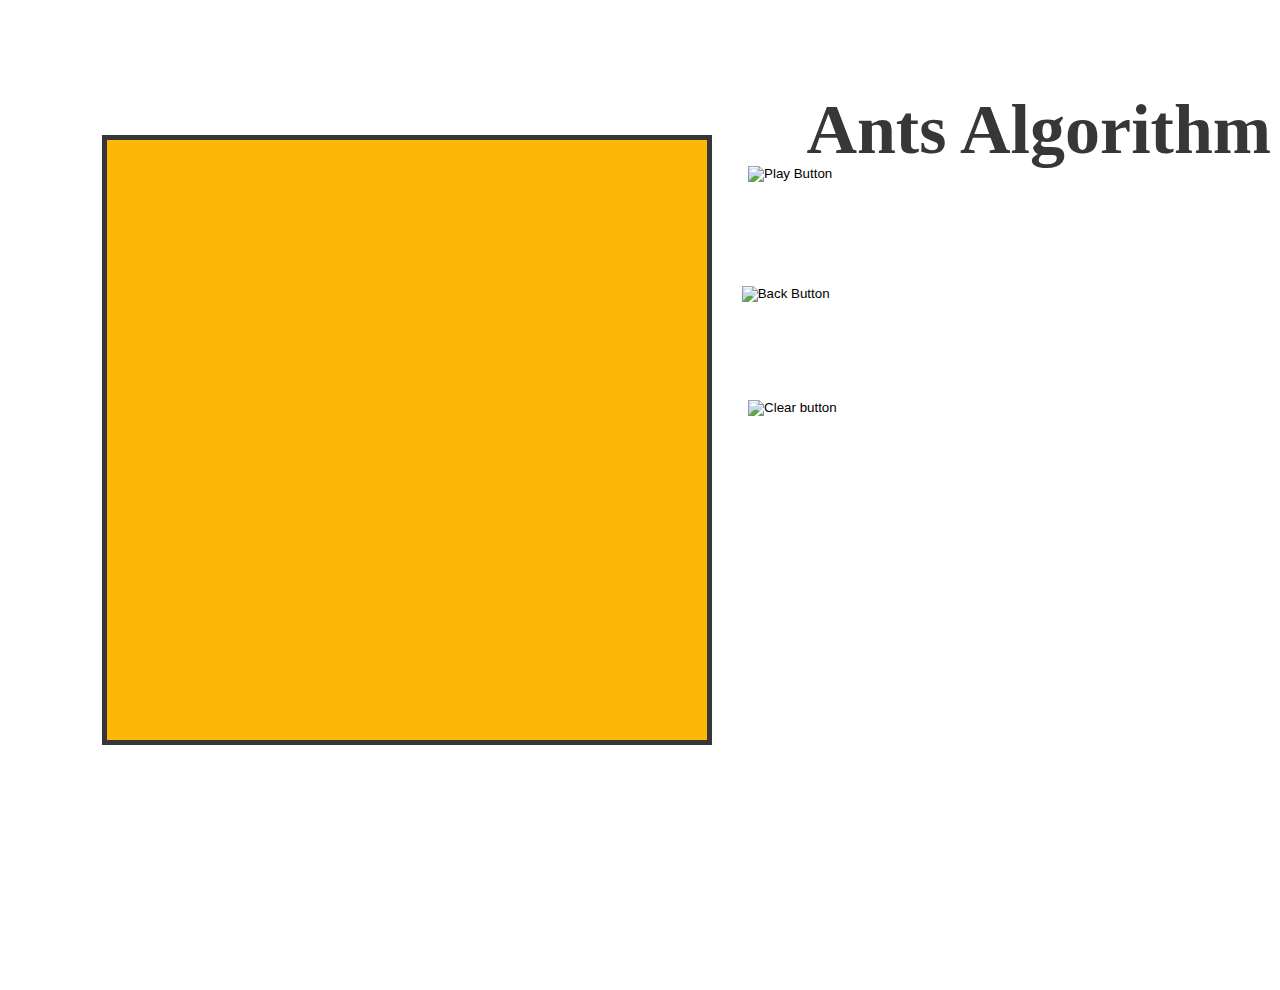
==== ants.html @ c8a66664 "Add files via upload" ====
<!DOCTYPE html>
<html>
    <head>
        <meta charset="utf-8">
        <title>Муравьинный алгоритм</title>
        <link rel="stylesheet" type="text/css" href="ants.css">
    </head>
    <body>
        <h1>Ants Algorithm</h1>
        <div id="canvas-container">
          <canvas id="screen" width="600", height="600"></canvas>
          <button id="clear-button" type="button"><img src="C:/Users/Sonya/Desktop/Моё/Images/clear1.png" alt="Clear button"></button>
          <button id="back-button" type="button"><img src="C:/Users/Sonya/Desktop/Моё/Images/backspace1.png" alt="Back Button"></button>
          <button id="play-button" type="button"><img src="C:/Users/Sonya/Desktop/Моё/Images/button1.png" alt="Play Button"></button>
        </div>
        <a href="Home page.html">
            <button id="home-button" class="button">
                <img src="C:/Users/Sonya/Desktop/Моё/Images/back.png" alt="Button" width="100", height="80">
            </button>
        </a>
        <script src="ants.js"></script>
    </body>
</html>
---- ants.css ----
body {
    background-image: url('C:/Users/Sonya/Desktop/Моё/Images/background2.jpg');
    background-repeat: no-repeat;
    background-size: cover;
    height: 100vh;
    margin: 0;
  }
  
  h1{
    position: relative;
    color:rgb(55, 55, 55);
    margin-left: 13%;
    margin-top: 7%;
    font-size: 70px;;
    font-family:"Rockabye";
    left:50%;
  }

  #canvas-container {
    position: absolute;
    width: 650px;
    height: 650px;
    top: 15%;
    left:8%;
  }

  canvas {
    position: relative;
    background-color:rgb(253, 183, 7);
    margin-bottom: 5px;
    border: 5px solid rgb(55, 55, 55);
    left: 0;
    top: 0;
  }

  #play-button {
    background-color: transparent;
    width:17%;
    position: relative;
    left: 410px;
    bottom: 590px;
    border: none;
    cursor: pointer;
    padding: 0;
    overflow: visible;
  }

  #back-button {
    background-color: transparent;
    width: 17%;
    position: relative;
    left: 520px;
    bottom: 470px;
    border: none;
    cursor: pointer;
    padding: 0;
    overflow: visible;
  }

  #clear-button {
    background-color: transparent;
    width: 16%;
    position: relative;
    left: 638px;
    bottom: 356px;
    border: none;
    cursor: pointer;
    padding: 0;
    overflow: visible;
  }
  
  button img {
    width: 100%;
    height: auto;
    transition: transform 0.1s ease-in-out;
  }

  button:hover {
    transform: scale(1.05);
  }
  
  button:hover img {
    transform: scale(1.05);
  }

  #home-button {
    background-color: transparent;
    width: 10.5%;
    bottom:300px;
    left:60px;
    position: relative;
    border: none;
    cursor: pointer;
    padding: 0;
    overflow: visible;
  }
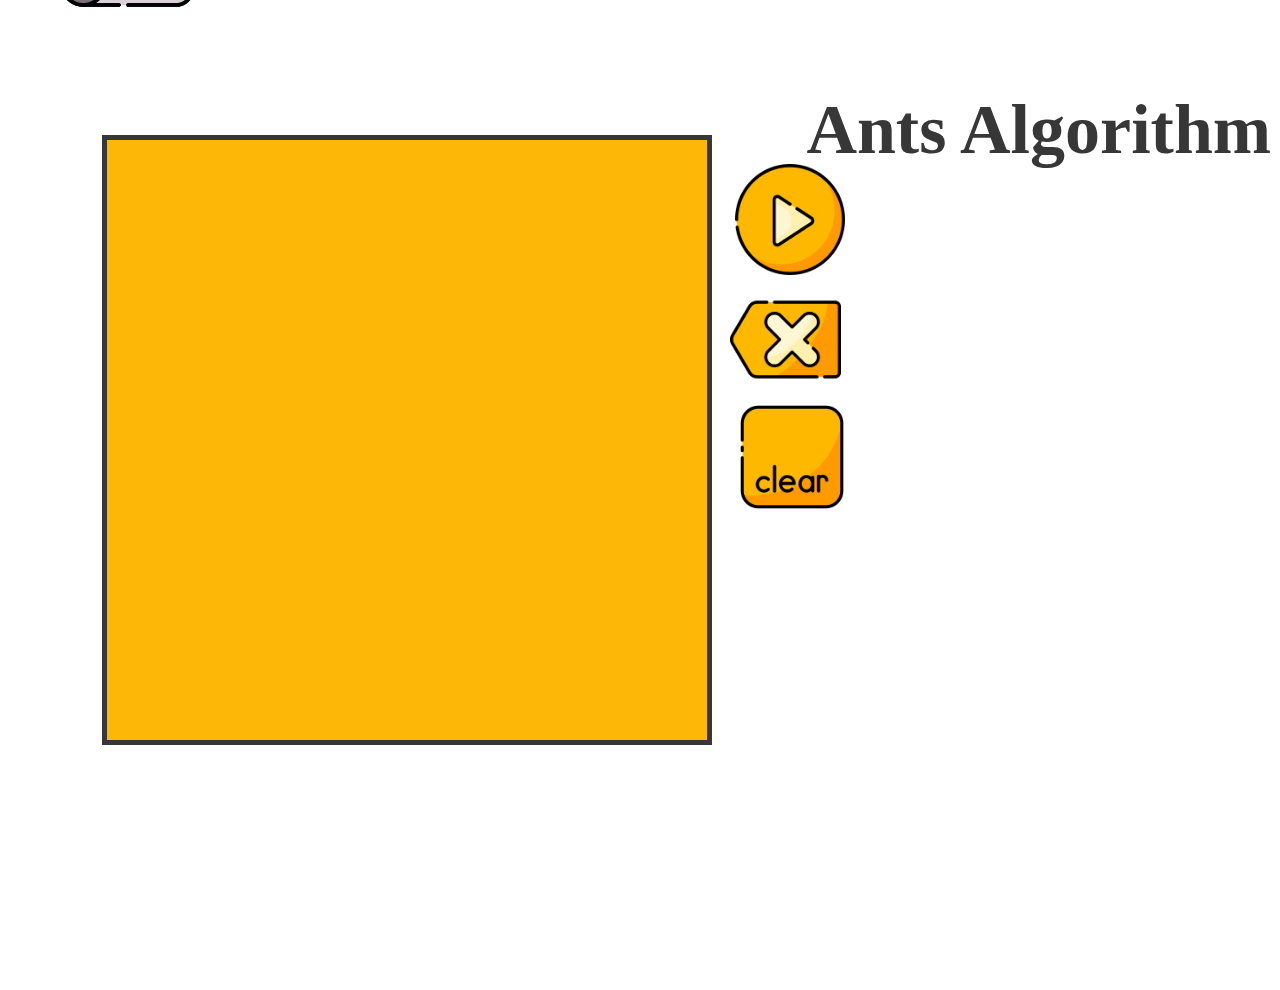
==== commit 250d4ded: "Update ants.html" ====
--- a/ants.html
+++ b/ants.html
@@ -9,15 +9,15 @@
         <h1>Ants Algorithm</h1>
         <div id="canvas-container">
           <canvas id="screen" width="600", height="600"></canvas>
-          <button id="clear-button" type="button"><img src="C:/Users/Sonya/Desktop/Моё/Images/clear1.png" alt="Clear button"></button>
-          <button id="back-button" type="button"><img src="C:/Users/Sonya/Desktop/Моё/Images/backspace1.png" alt="Back Button"></button>
-          <button id="play-button" type="button"><img src="C:/Users/Sonya/Desktop/Моё/Images/button1.png" alt="Play Button"></button>
+          <button id="clear-button" type="button"><img src="images/clear1.png" alt="Clear button"></button>
+          <button id="back-button" type="button"><img src="images/backspace1.png" alt="Back Button"></button>
+          <button id="play-button" type="button"><img src="images/button1.png" alt="Play Button"></button>
         </div>
         <a href="Home page.html">
             <button id="home-button" class="button">
-                <img src="C:/Users/Sonya/Desktop/Моё/Images/back.png" alt="Button" width="100", height="80">
+                <img src="images/back.png" alt="Button" width="100", height="80">
             </button>
         </a>
         <script src="ants.js"></script>
     </body>
-</html>+</html>
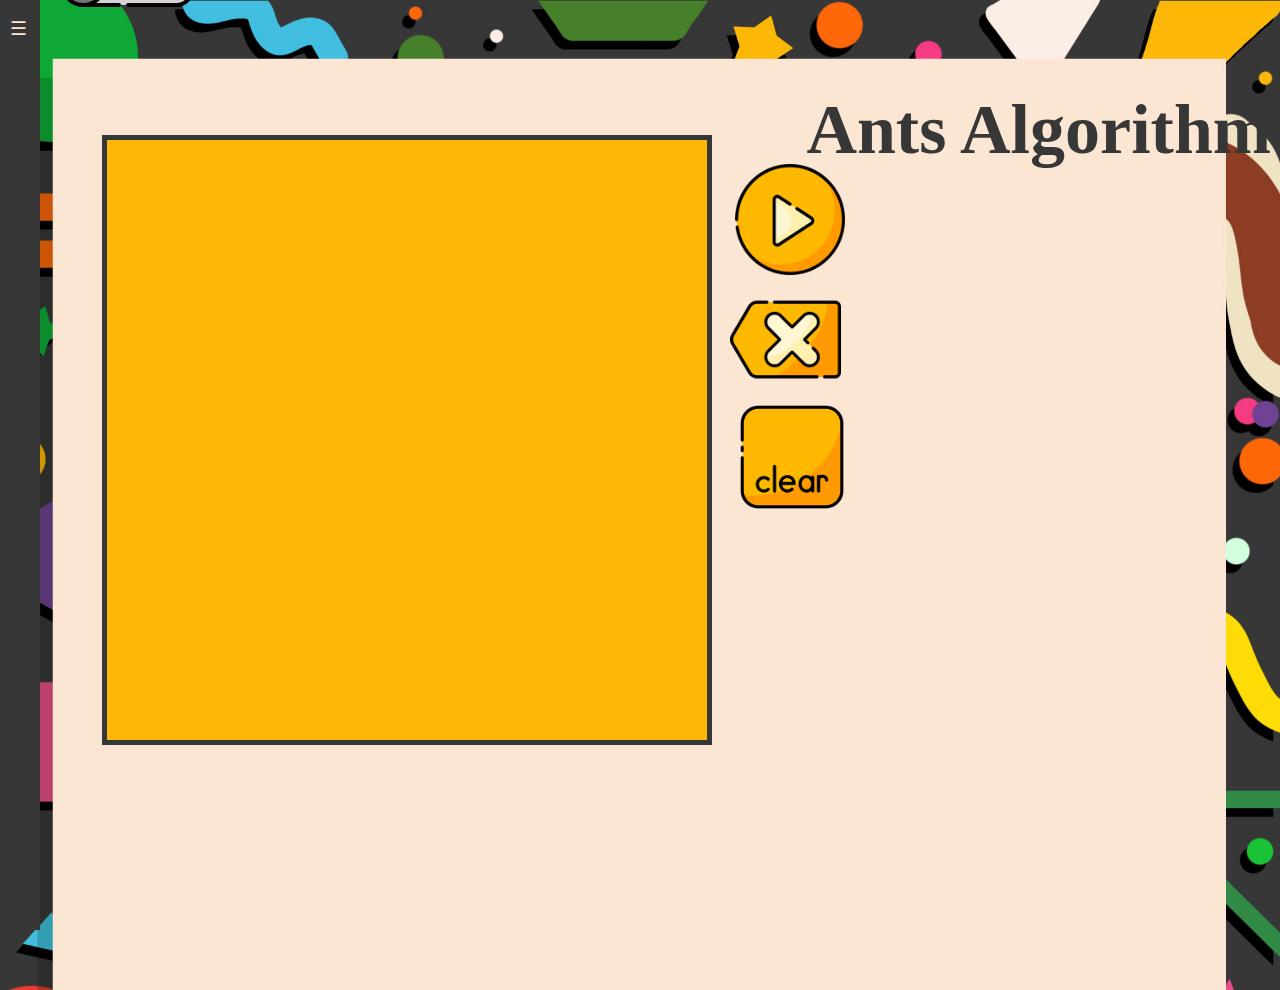
==== commit d5660548: "Update ants.html" ====
--- a/ants.html
+++ b/ants.html
@@ -4,6 +4,7 @@
         <meta charset="utf-8">
         <title>Муравьинный алгоритм</title>
         <link rel="stylesheet" type="text/css" href="ants.css">
+        <link rel="stylesheet" type="text/css" href="navigator.css">
     </head>
     <body>
         <h1>Ants Algorithm</h1>
@@ -18,6 +19,19 @@
                 <img src="images/back.png" alt="Button" width="100", height="80">
             </button>
         </a>
+        <input type="checkbox" id="nav-toggle" hidden>
+        <nav class="nav">
+        <label for="nav-toggle" class="nav-toggle" onclick></label>
+        <h2 class="logo"><a href="Home page.html"> Home page </a></h2>
+        <ul>
+            <li><a href="aStar.html">Algorithm A*</a>
+            <li><a href="network.html">Neural network</a>
+            <li><a href="genetic.html">Genetic Algorithm</a>
+            <li><a href="tree.html">Decision Tree</a>
+            <li><a href="ants.html">Ants Algorithm</a>
+            <li><a href="cluster.html">Clustering</a>
+        </ul>
+        </nav>
         <script src="ants.js"></script>
     </body>
 </html>
--- a/ants.css
+++ b/ants.css
@@ -1,5 +1,5 @@
 body {
-    background-image: url('C:/Users/Sonya/Desktop/Моё/Images/background2.jpg');
+    background-image: url('images/background2.jpg');
     background-repeat: no-repeat;
     background-size: cover;
     height: 100vh;
--- a/navigator.css
+++ b/navigator.css
@@ -0,0 +1,184 @@
+
+.nav {
+    width: 320px;
+    min-width: 320px;
+    height: 100%;
+    position: fixed;
+    top: 0;
+    bottom: 0;
+    margin: 0;
+    left: -320px;
+    padding: 15px 20px;
+    -webkit-transition: left 0.3s;
+    -moz-transition: left 0.3s;
+    transition: left 0.3s;
+    background: rgb(55, 55, 55);
+    z-index: 2000;
+}
+
+
+[id='nav-toggle']:checked ~ .nav {
+    background-color: rgb(55, 55, 55);
+}
+
+.nav-toggle {
+    position: absolute;
+    left: 320px;
+    top: 0.5em;
+    padding: 0.5em;
+    background: rgb(55, 55, 55);
+    color: rgb(251, 229, 211);;
+    cursor: pointer;
+    font-size: 1.2em;
+    line-height: 1;
+    z-index: 2001;
+    -webkit-transition: color .25s ease-in-out;
+    -moz-transition: color .25s ease-in-out;
+    transition: color .25s ease-in-out;
+}
+
+.nav-toggle:after {
+    content: '\2630';
+    text-decoration: none;
+}
+
+
+.nav-toggle:hover {
+    color: rgb(251, 229, 211);
+}
+
+
+[id='nav-toggle'] {
+    position: absolute;
+    display: none;
+}
+
+
+[id='nav-toggle']:checked ~ .nav {
+    left: 0;
+    box-shadow:5px 0px 5px 0px rgba(0, 0, 0, 0.2);
+    overflow-y: auto;
+}
+
+
+[id='nav-toggle']:checked ~ main > article {
+    -webkit-transform: translateX(320px);
+    -moz-transform: translateX(320px);
+    transform: translateX(320px);
+}
+
+[id='nav-toggle']:checked ~ .nav > .nav-toggle:after {
+    content: '\2715';
+}
+
+.nav h2 {
+    width: 90%;
+    padding: 0;
+    margin: 10px 0;
+    text-align: center;
+    opacity: 0;
+    font-family: "Rockabye";
+    font-size: 60px;
+    transform: scale(0.1, 0.1);
+    -ms-transform: scale(0.1, 0.1);
+    -moz-transform: scale(0.1, 0.1);
+    -webkit-transform: scale(0.1, 0.1);
+    transform-origin: 0% 0%;
+    -ms-transform-origin: 0% 0%;
+    -moz-transform-origin: 0% 0%;
+    -webkit-transform-origin: 0% 0%;
+    transition: opacity 0.8s, transform 0.8s;
+    -ms-transition: opacity 0.8s, -ms-transform 0.8s;
+    -moz-transition: opacity 0.8s, -moz-transform 0.8s;
+    -webkit-transition: opacity 0.8s, -webkit-transform 0.8s;
+}
+.nav h2 a {
+    color: rgb(251, 229, 211);;
+    text-decoration: none;
+}
+
+
+[id='nav-toggle']:checked ~ .nav h2 {
+    opacity: 1;
+    transform: scale(1, 1);
+    -ms-transform: scale(1, 1);
+    -moz-transform: scale(1, 1);
+    -webkit-transform: scale(1, 1);
+}
+
+
+.nav > ul {
+    display: block;
+    margin: 0;
+    padding: 0;
+    list-style: none;
+}
+
+.nav > ul > li {
+    line-height: 2.5;
+    opacity: 0;
+    -webkit-transform: translateX(-50%);
+    -moz-transform: translateX(-50%);
+    -ms-transform: translateX(-50%);
+    transform: translateX(-50%);
+    -webkit-transition: opacity .5s .1s, -webkit-transform .5s .1s;
+    -moz-transition: opacity .5s .1s, -moz-transform .5s .1s;
+    -ms-transition: opacity .5s .1s, -ms-transform .5s .1s;
+    transition: opacity .5s .1s, transform .5s .1s;
+}
+
+[id='nav-toggle']:checked ~ .nav > ul > li {
+    opacity: 1;
+    -webkit-transform: translateX(0);
+    -moz-transform: translateX(0);
+    -ms-transform: translateX(0);
+    transform: translateX(0);
+}
+
+.nav > ul > li:nth-child(2) {
+    -webkit-transition: opacity .5s .2s, -webkit-transform .5s .2s;
+    transition: opacity .5s .2s, transform .5s .2s;
+}
+
+.nav > ul > li:nth-child(3) {
+    -webkit-transition: opacity .5s .3s, -webkit-transform .5s .3s;
+    transition: opacity .5s .3s, transform .5s .3s;
+}
+
+.nav > ul > li:nth-child(4) {
+    -webkit-transition: opacity .5s .4s, -webkit-transform .5s .4s;
+    transition: opacity .5s .4s, transform .5s .4s;
+}
+
+.nav > ul > li:nth-child(5) {
+    -webkit-transition: opacity .5s .5s, -webkit-transform .5s .5s;
+    transition: opacity .5s .5s, transform .5s .5s;
+}
+
+.nav > ul > li:nth-child(6) {
+    -webkit-transition: opacity .5s .6s, -webkit-transform .5s .6s;
+    transition: opacity .5s .6s, transform .5s .6s;
+}
+
+
+.nav > ul > li > a {
+    display: inline-block;
+    position: relative;
+    padding: 0;
+    font-family: "Rockabye";
+    font-weight: 300;
+    font-size: 1.5em;
+    color: rgb(251, 229, 211);;
+    width: 100%;
+    text-decoration: none;
+    -webkit-transition: color .5s ease, padding .5s ease;
+    -moz-transition: color .5s ease, padding .5s ease;
+    transition: color .5s ease, padding .5s ease;
+}
+
+
+.nav > ul > li > a:hover,
+.nav > ul > li > a:focus {
+    color: rgb(141, 141, 141);
+    padding-left: 15px;
+}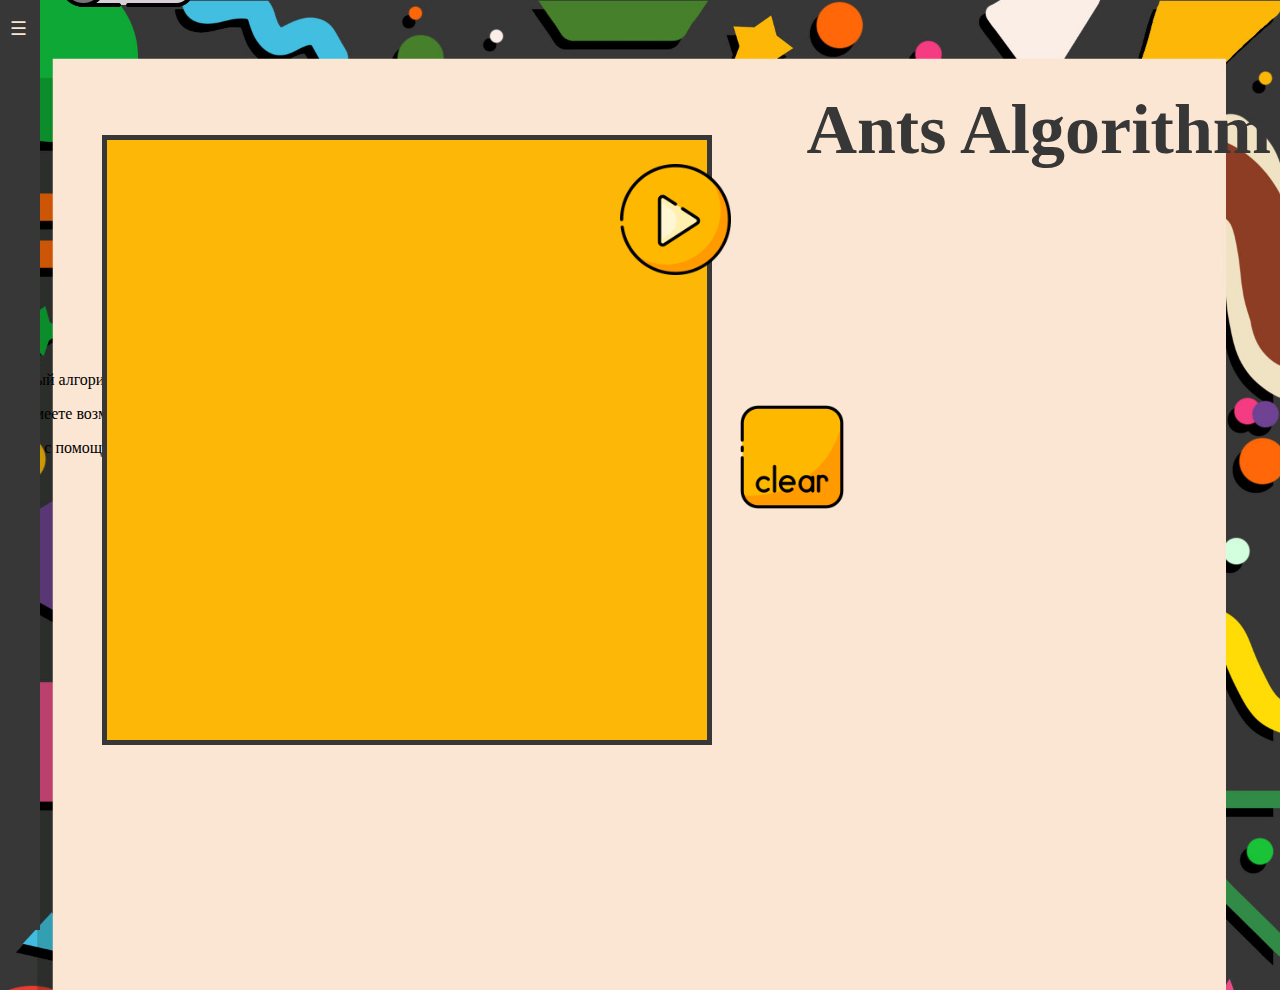
==== commit 95b580cd: "Update ants.html" ====
--- a/ants.html
+++ b/ants.html
@@ -11,7 +11,6 @@
         <div id="canvas-container">
           <canvas id="screen" width="600", height="600"></canvas>
           <button id="clear-button" type="button"><img src="images/clear1.png" alt="Clear button"></button>
-          <button id="back-button" type="button"><img src="images/backspace1.png" alt="Back Button"></button>
           <button id="play-button" type="button"><img src="images/button1.png" alt="Play Button"></button>
         </div>
         <a href="Home page.html">
@@ -19,6 +18,11 @@
                 <img src="images/back.png" alt="Button" width="100", height="80">
             </button>
         </a>
+        <div id="info">
+            <p>Данный алгоритм решает задачу коммивояжёра</p>
+            <p>Вы имеете возможность расставить вершины графа</p>
+            <p>Далее с помощью муравьинного алгоритма будет найден кратчайший путь</p>
+        </div>
         <input type="checkbox" id="nav-toggle" hidden>
         <nav class="nav">
         <label for="nav-toggle" class="nav-toggle" onclick></label>
